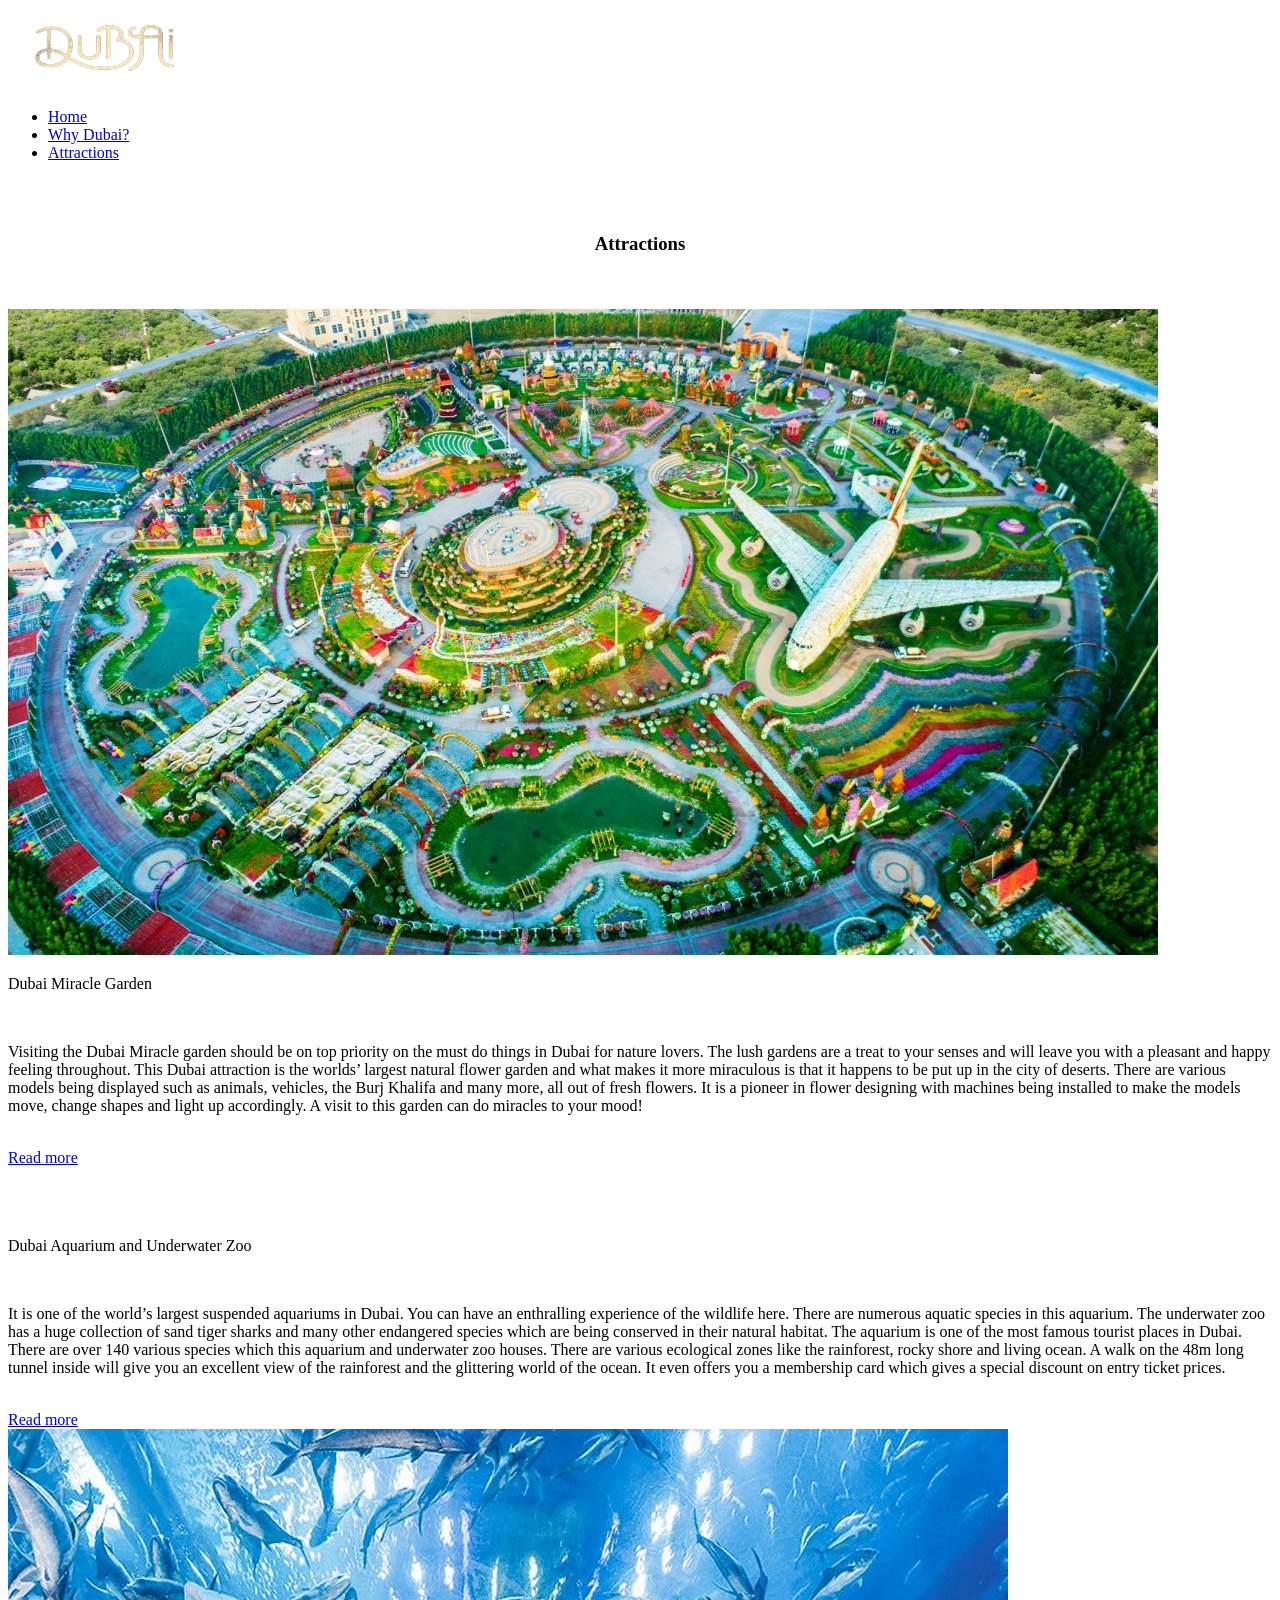
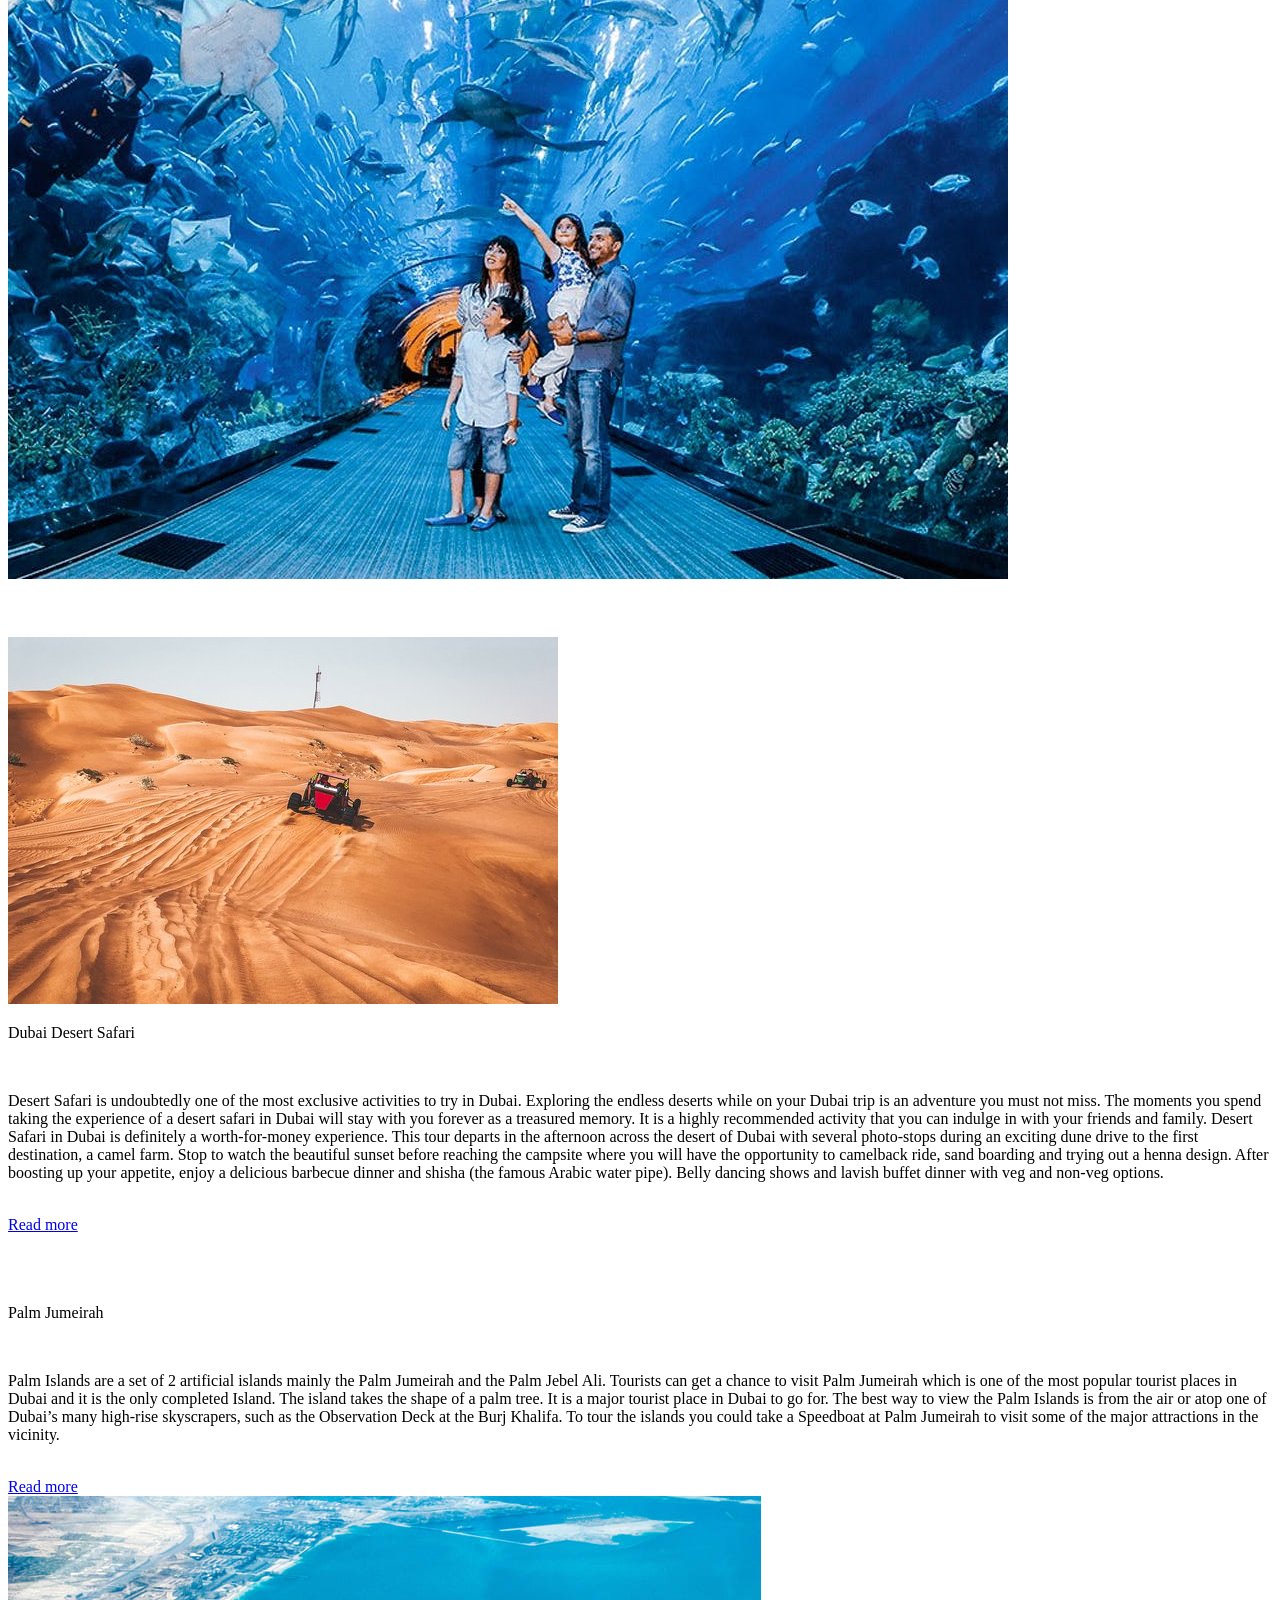
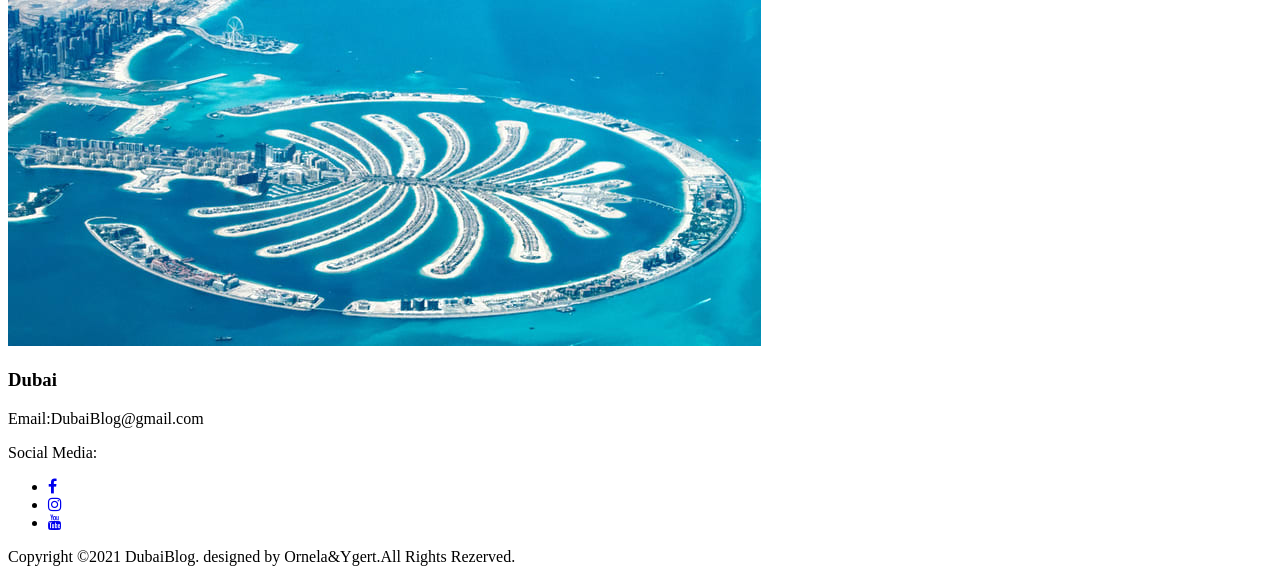
==== Attractions,,.html @ 05492a80 "Add files via upload" ====
<!DOCTYPE html>
<html>
<head>
<title>Attractions</title>
<link rel="stylesheet" href="css/Attractions.css">
<meta name="viewport" content="width=device-width, initial-scale=1.0">
<link rel="stylesheet" href="https://cdnjs.cloudflare.com/ajax/libs/font-awesome/4.7.0/css/font-awesome.min.css">  
<style>
   <!-- ->>
    </style>
</head>
<body>
<!--Fillimi i nje div,per te ndertuar navbarin-->
<div id="main">
  <nav>
      <img src="image/logo4-removebg-preview.png" width="200" height="80">
      <ul>
          <li><a href="index.html">Home</a></li>
          <li><a href="why Dubai.html">Why Dubai?</a></li>
          <li><a href="Attractions,,.html">Attractions</a></li>
      </ul>
  </nav>
 <!--<img id="banner_photo" src="image/background.jpg">--> 
  
</div>
    <!--Fund navbar-->
    <!-- <img src="image/background.jpg" alt="Trulli" width="100%" height="400px"> -->
    <br><br>
    <center><h3>Attractions</h3>
  
    </center>
    <br><br>
    <div class="row">
        <div class="column">
          <img src="image/Atr1.jpg" class="fig1">
        </div>
        <div class="column">
           <p class="Titull1">Dubai Miracle Garden</p><br>
          <p class="Atr1">Visiting the Dubai Miracle garden should be on top priority on the must do things in Dubai for nature lovers. The lush gardens are a treat to your senses and will leave you with a pleasant and happy feeling throughout. This Dubai attraction is the worlds’ largest natural flower garden and what makes it more miraculous is that it happens to be put up in the city of deserts.

            There are various models being displayed such as animals, vehicles, the Burj Khalifa and many more, all out of fresh flowers. It is a pioneer in flower designing with machines being installed to make the models move, change shapes and light up accordingly. A visit to this garden can do miracles to your mood!
          </p>
          <br>
          <a href="readmore1.html" class="button-p">Read more</a>
        </div>
    </div>
    <br><br><br>
    <div class="row">
        <div class="column">
            <p class="Titull2">Dubai Aquarium and Underwater Zoo</p><br>
            <p class="Atr2">It is one of the world’s largest suspended aquariums in Dubai. You can have an enthralling experience of the wildlife here. There are numerous aquatic species in this aquarium. The underwater zoo has a huge collection of sand tiger sharks and many other endangered species which are being conserved in their natural habitat.

                The aquarium is one of the most famous tourist places in Dubai. There are over 140 various species which this aquarium and underwater zoo houses. There are various ecological zones like the rainforest, rocky shore and living ocean. A walk on the 48m long tunnel inside will give you an excellent view of the rainforest and the glittering world of the ocean.  It even offers you a membership card which gives a special discount on entry ticket prices.
            </p><br>
            <a href="readmore2.html" class="button-p">Read more</a>
          </div>
          <div class="column">
            <img src="image/Atr2.jpg" class="fig2">
          </div>

      </div>
      <br><br><br>
      <div class="row">
        <div class="column">
          <img src="image/Atr3.jpg" class="fig3">
        </div>
        <div class="column">
           <p class="Titull3">Dubai Desert Safari</p><br>
          <p class="Atr3">Desert Safari is undoubtedly one of the most exclusive activities to try in Dubai. Exploring the endless deserts while on your Dubai trip is an adventure you must not miss. The moments you spend taking the experience of a desert safari in Dubai will stay with you forever as a treasured memory. It is a highly recommended activity that you can indulge in with your friends and family. Desert Safari in Dubai is definitely a worth-for-money experience.

            This tour departs in the afternoon across the desert of Dubai with several photo-stops during an exciting dune drive to the first destination, a camel farm. Stop to watch the beautiful sunset before reaching the campsite where you will have the opportunity to camelback ride, sand boarding and trying out a henna design. After boosting up your appetite, enjoy a delicious barbecue dinner and shisha (the famous Arabic water pipe). Belly dancing shows and lavish buffet dinner with veg and non-veg options.
          </p><br>
          <a href="readmore3.html" class="button-p">Read more</a>
        </div>
    </div>
    <br><br><br>
    <div class="row">
        <div class="column">
            <p class="Titull4">Palm Jumeirah</p><br>
            <p class="Atr4">
                Palm Islands are a set of 2 artificial islands mainly the Palm Jumeirah and the Palm Jebel Ali. Tourists can get a chance to visit Palm Jumeirah which is one of the most popular tourist places in Dubai and it is the only completed Island. The island takes the shape of a palm tree. It is a major tourist place in Dubai to go for.

The best way to view the Palm Islands is from the air or atop one of Dubai’s many high-rise skyscrapers, such as the Observation Deck at the Burj Khalifa. To tour the islands you could take a Speedboat at Palm Jumeirah to visit some of the major attractions in the vicinity.
            </p><br>
            <a href="readmore4.html" class="button-p">Read more</a>
          </div>
          <div class="column">
            <img src="image/Atr4.jpg" class="fig4">
          </div>

      </div>
    


      <footer>
        <div class="footer-content">
            <h3>Dubai</h3>
            <p>Email:DubaiBlog@gmail.com</p>
            <p>Social Media:</p>
            <ul class="socials">
               <li><a href="#"><i class="fa fa-facebook"></i></a></li>
               <li><a href="#"><i class="fa fa-instagram"></i></a></li>
               <li><a href="#"><i class="fa fa-youtube"></i></a></li>
            </ul>
        </div>
        <!--Fund Footer content-->
        <!--Fillim Footer bottom-->
        <div class="footer-bottom">
          <p>Copyright &copy;2021 DubaiBlog. designed by <span>Ornela&Ygert.All Rights Rezerved.</span></p>
        </div>
        <!--Fund footer bottom-->
     
    </footer>


</body>
</html>
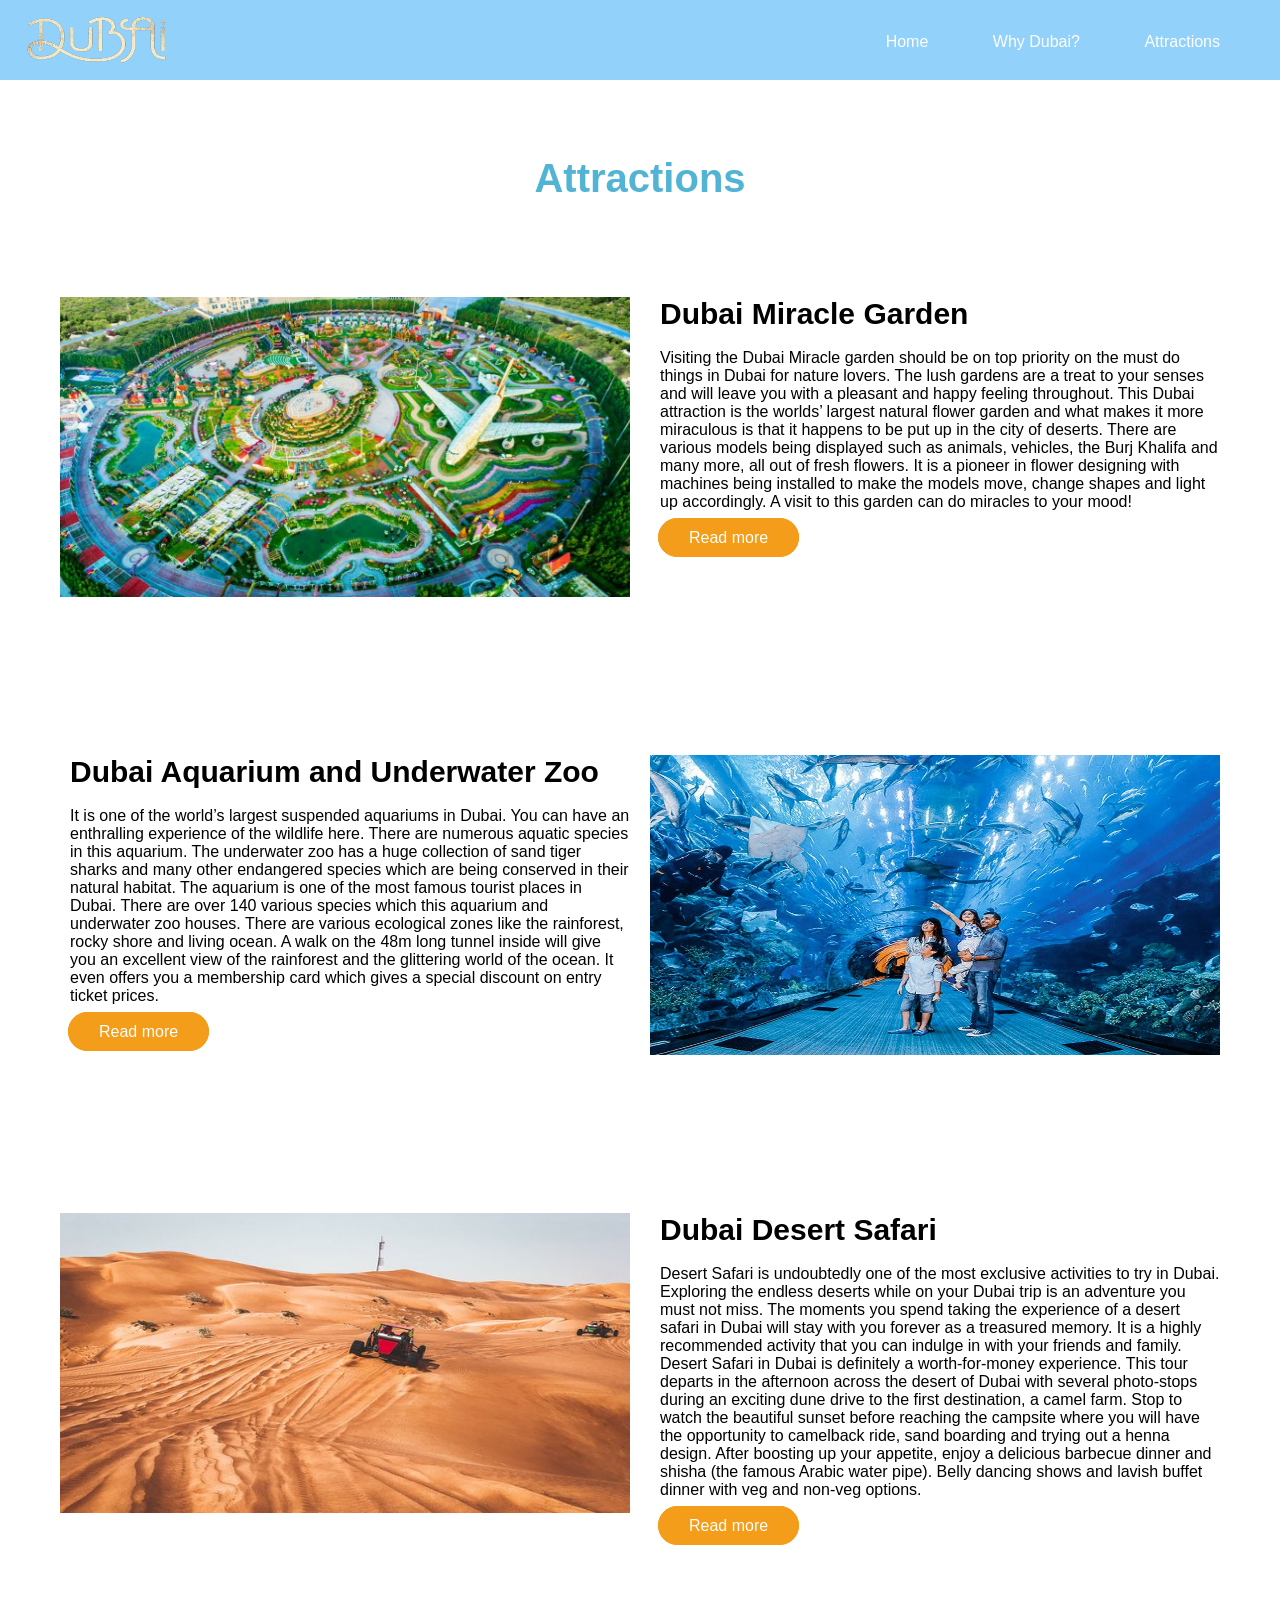
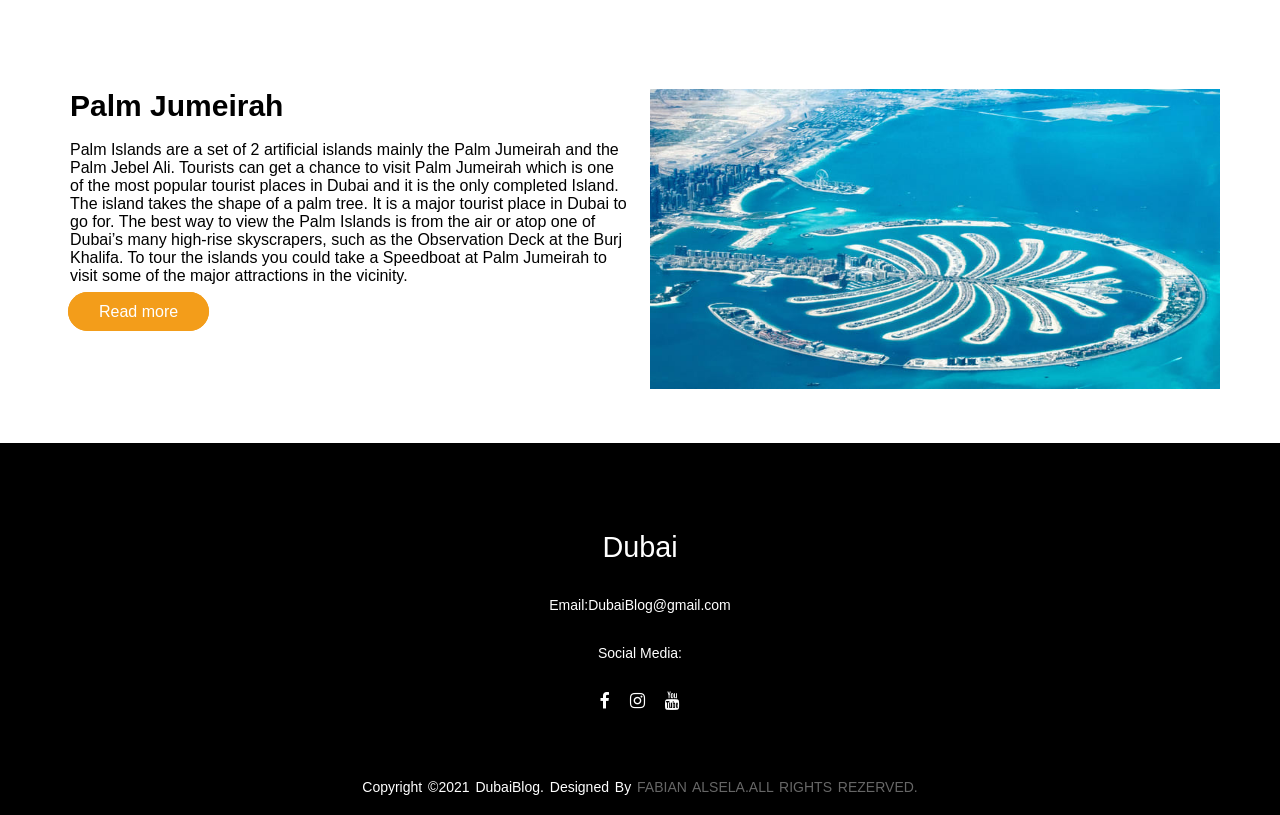
==== commit a459193b: "Update Attractions,,.html" ====
--- a/Attractions,,.html
+++ b/Attractions,,.html
@@ -2,7 +2,7 @@
 <html>
 <head>
 <title>Attractions</title>
-<link rel="stylesheet" href="css/Attractions.css">
+<link rel="stylesheet" href="CSS/Attractions.css">
 <meta name="viewport" content="width=device-width, initial-scale=1.0">
 <link rel="stylesheet" href="https://cdnjs.cloudflare.com/ajax/libs/font-awesome/4.7.0/css/font-awesome.min.css">  
 <style>
@@ -106,7 +106,7 @@
         <!--Fund Footer content-->
         <!--Fillim Footer bottom-->
         <div class="footer-bottom">
-          <p>Copyright &copy;2021 DubaiBlog. designed by <span>Ornela&Ygert.All Rights Rezerved.</span></p>
+          <p>Copyright &copy;2021 DubaiBlog. designed by <span>Fabian Alsela.All Rights Rezerved.</span></p>
         </div>
         <!--Fund footer bottom-->
      
--- a/CSS/Attractions.css
+++ b/CSS/Attractions.css
@@ -0,0 +1,263 @@
+*{
+    margin: 0;
+    padding: 0;
+    font-family: 'Roboto',sans-serif;
+}
+
+.logo{
+    width:50px;
+    cursor:pointer;
+}
+    nav{
+        width: 100%;
+        height: 80px;
+        background-color:lightskyblue;
+        opacity: 0.9;
+        line-height: 83px;
+    
+    }
+   /* #main{
+        width: 100%;
+        height: 100vh;
+        position: relative;
+        background-repeat: no-repeat;
+        }*/
+        #banner_photo{
+            width: 100%;
+            height: 100%;
+            object-fit: cover;
+            position: absolute;
+            top: 0;
+            z-index: -1;
+        }
+
+    nav ul{
+        float: right;
+        margin-right: 30px;
+    
+    }
+    nav ul li{
+        list-style-type: none;
+        display: inline-block;
+        transition: 0.8s all;
+    
+    }
+    nav ul li:hover{
+        background-color: #f39d1a;
+    
+    }
+    nav ul li a{
+        text-decoration: none;
+        color: #fff;
+        padding: 30px;
+    
+    }
+    h3 {
+        text-align: center;
+        font-size: 40px;
+        font-weight: 600;
+        color: rgb(82, 180, 212);
+        margin: 40px 0 10px;
+    }
+.h1{
+    font-family:Verdana, Geneva, Tahoma, sans-serif;
+    font-style: italic;
+    color: black;
+    top:5px;}
+.hr { 
+    display: block;
+    margin-top: 0.5em;
+    margin-bottom: 0.5em;
+    margin-left: auto;
+    margin-right: auto;
+    border-style: inset;
+    border-width: 2px;
+    
+  } 
+.column{
+    margin: 0 10px;
+    width:50%;
+    /* height: 100px; */
+    /* padding:5px; */
+}
+.row {
+    margin: 50px;
+    display:flex;
+    
+}
+.fig1{
+    width:100%;
+    height: 300px;
+}
+.Atr1{
+    margin-left: 10px;
+
+}
+.Atr1 p{
+    margin: 0 20px;
+    margin-bottom: 10px;
+    font-size: 15px;
+    font-family: Verdana, Geneva, Tahoma, sans-serif;
+}
+.Titull1 {
+    font-weight: bold;
+    margin-left: 10px;
+    font-size: 30px;
+    font-family: Verdana, Geneva, Tahoma, sans-serif;
+    
+
+}
+.fig2{
+    width:100%;
+    height: 300px;
+}
+.Atr2{
+    margin-left: 10px;
+
+}
+.Atr2 p{
+    margin: 0 20px;
+    margin-bottom: 10px;
+    font-size: 15px;
+    font-family: Verdana, Geneva, Tahoma, sans-serif;
+}
+.Titull2 {
+    font-weight: bold;
+    margin-left: 10px;
+    font-size: 30px;
+    font-family: Verdana, Geneva, Tahoma, sans-serif;
+   
+
+}
+.fig3{
+    width:100%;
+    height: 300px;
+}
+.Atr3{
+    margin-left: 10px;
+
+}
+.Atr3 p{
+    margin-bottom: 10px;
+    font-size: 15px;
+    font-family: Verdana, Geneva, Tahoma, sans-serif;
+}
+.Titull3 {
+    font-weight: bold;
+    margin-left: 10px;
+    font-size: 30px;
+    font-family: Verdana, Geneva, Tahoma, sans-serif;
+    
+
+}
+.fig4{
+    width:100%;
+    height: 300px;
+}
+.Atr4{
+    margin-left: 10px;
+
+}
+.Atr4 p{
+    margin-bottom: 10px;
+    font-size: 15px;
+    font-family: Verdana, Geneva, Tahoma, sans-serif;
+}
+.Titull4 {
+    font-weight: bold;
+    margin-left: 10px;
+    font-size: 30px;
+    font-family: Verdana, Geneva, Tahoma, sans-serif;
+    
+
+}
+.button-p
+{
+    border: 1px solid #f39d1a;
+    margin: 20px 8px;
+    padding: 10px 30px;
+    text-decoration: none;
+    background-color: #f39d1a;
+    color: #fff;
+    border-radius: 20px;
+
+}
+.button-p:hover{
+    background-color:#fff ;
+    color: #f39d1a; 
+}
+
+
+
+
+footer{
+    
+    background: black;
+    height: auto;
+    width:100%;
+    font-family: "Open Sans";
+    padding-top: 40px;
+    color:#fff;
+}
+.footer-content{
+     display:flex;
+     align-items: center;
+     justify-content:center;
+     flex-direction: column;
+     text-align: center;
+
+}
+.footer-content h3{
+    color: white;
+    font-size: 1.8rem;
+    font-weight: 400;
+    text-transform: capitalize;
+    line-height: 3rem;
+}
+.footer-content p  {
+    color: white;
+    max-width: 500px;
+    margin: 10px auto;
+    line-height: 28px;
+    font-size: 14px;
+
+}
+.socials{
+     list-style: none;
+     display: flex;
+     align-items: center;
+     justify-content: center;
+     margin: 1rem 0 3rem 0;
+}
+.socials li{
+     margin: 0 10px;
+}
+.socials a{
+    text-decoration: none;
+    color: #fff;
+}
+.socials a i{
+    font-size: 1.1rem;
+    transition: color .4s ease;
+}
+.socials a:hover i{
+    color:aqua
+}
+.footer-bottom{
+    background: black;
+    width:100%;
+    padding:20px 0;
+    text-align: center;
+}
+.footer-bottom p{
+    color: white;
+    font-size: 14px;
+    word-spacing: 2px;
+    text-transform: capitalize;
+}
+.footer-bottom span{
+    text-transform: uppercase;
+    opacity:.4;
+    font-weight:200;
+}
+
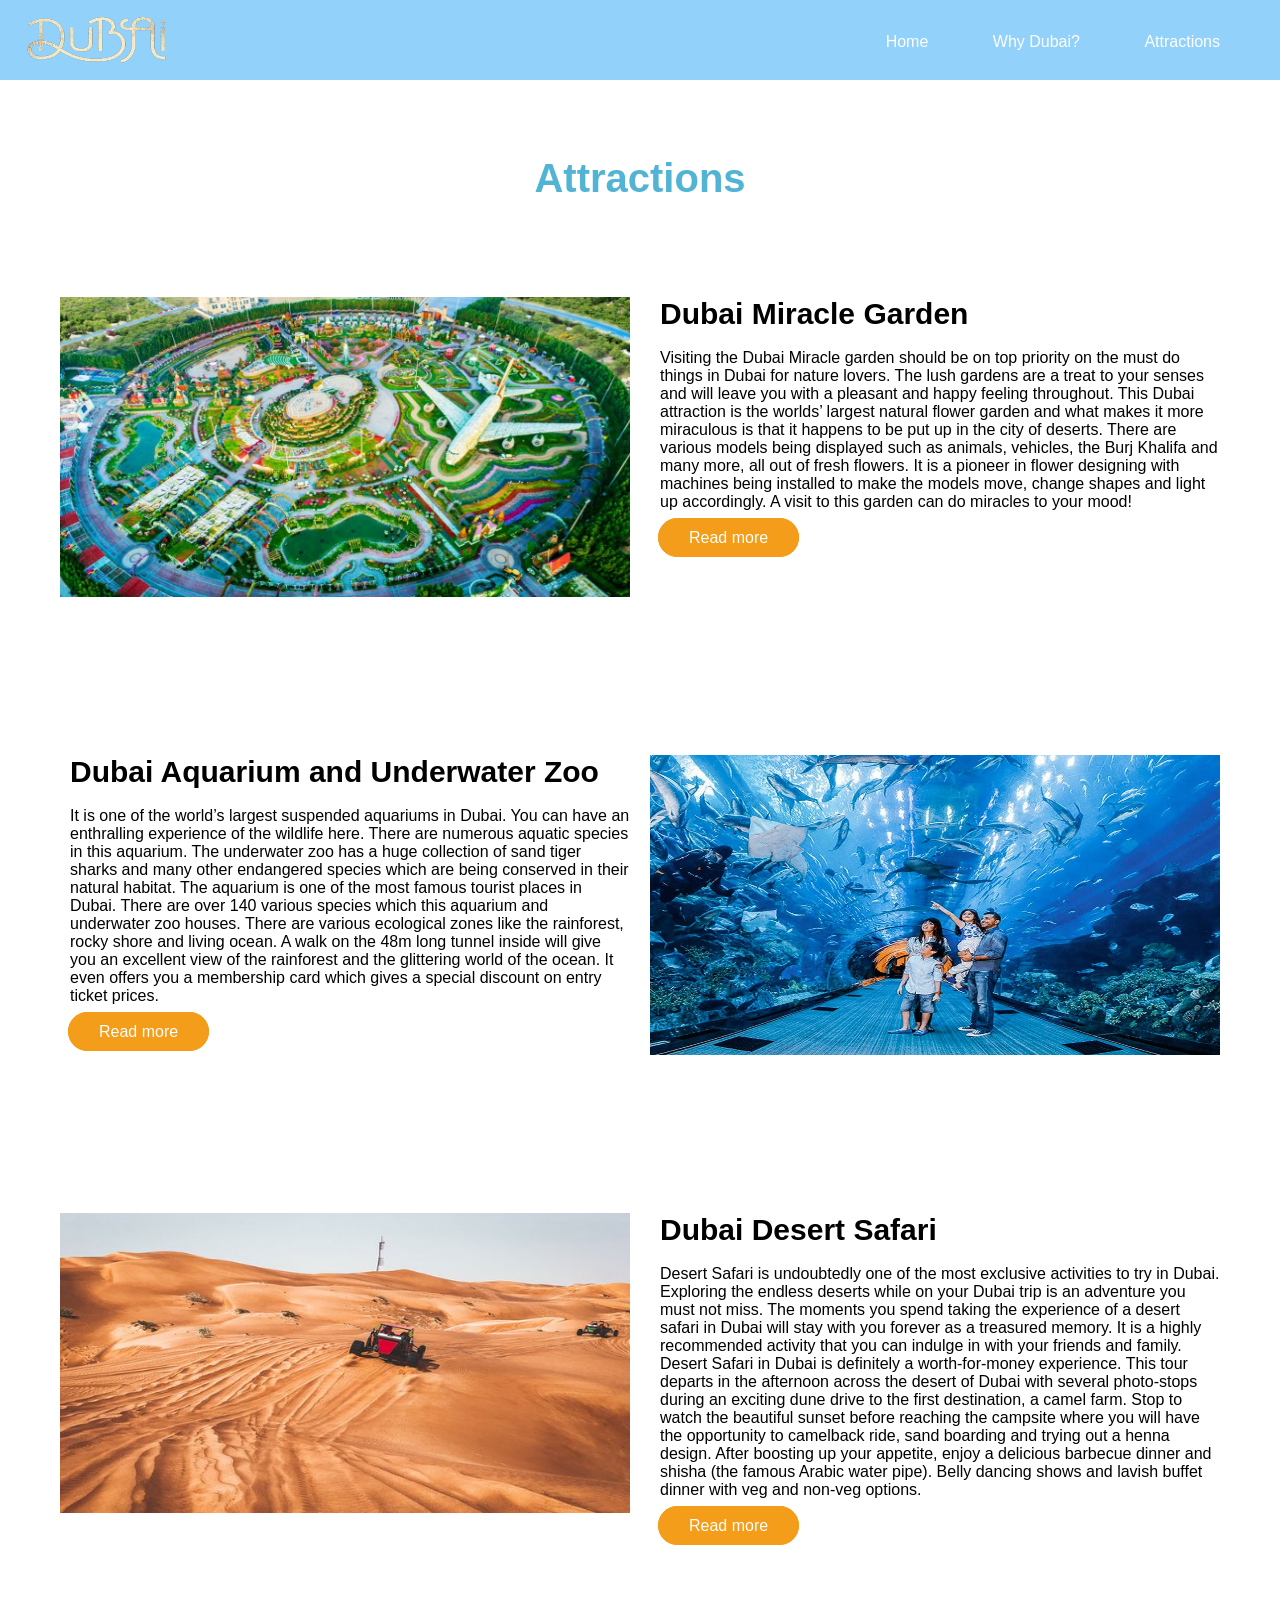
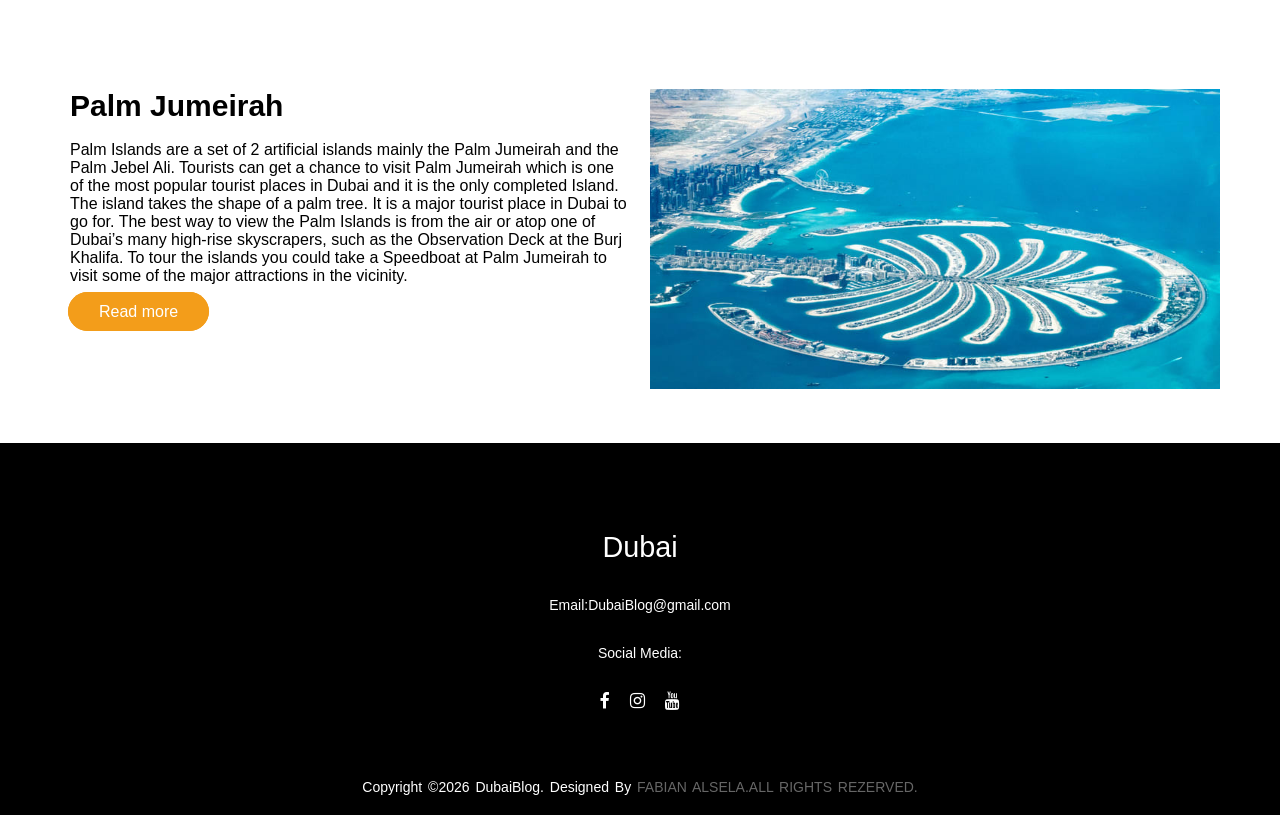
==== commit 71ca24ee: "Update Attractions,,.html" ====
--- a/Attractions,,.html
+++ b/Attractions,,.html
@@ -106,7 +106,7 @@
         <!--Fund Footer content-->
         <!--Fillim Footer bottom-->
         <div class="footer-bottom">
-          <p>Copyright &copy;2021 DubaiBlog. designed by <span>Fabian Alsela.All Rights Rezerved.</span></p>
+          <p>Copyright &copy;2026 DubaiBlog. designed by <span>Fabian Alsela.All Rights Rezerved.</span></p>
         </div>
         <!--Fund footer bottom-->
      
